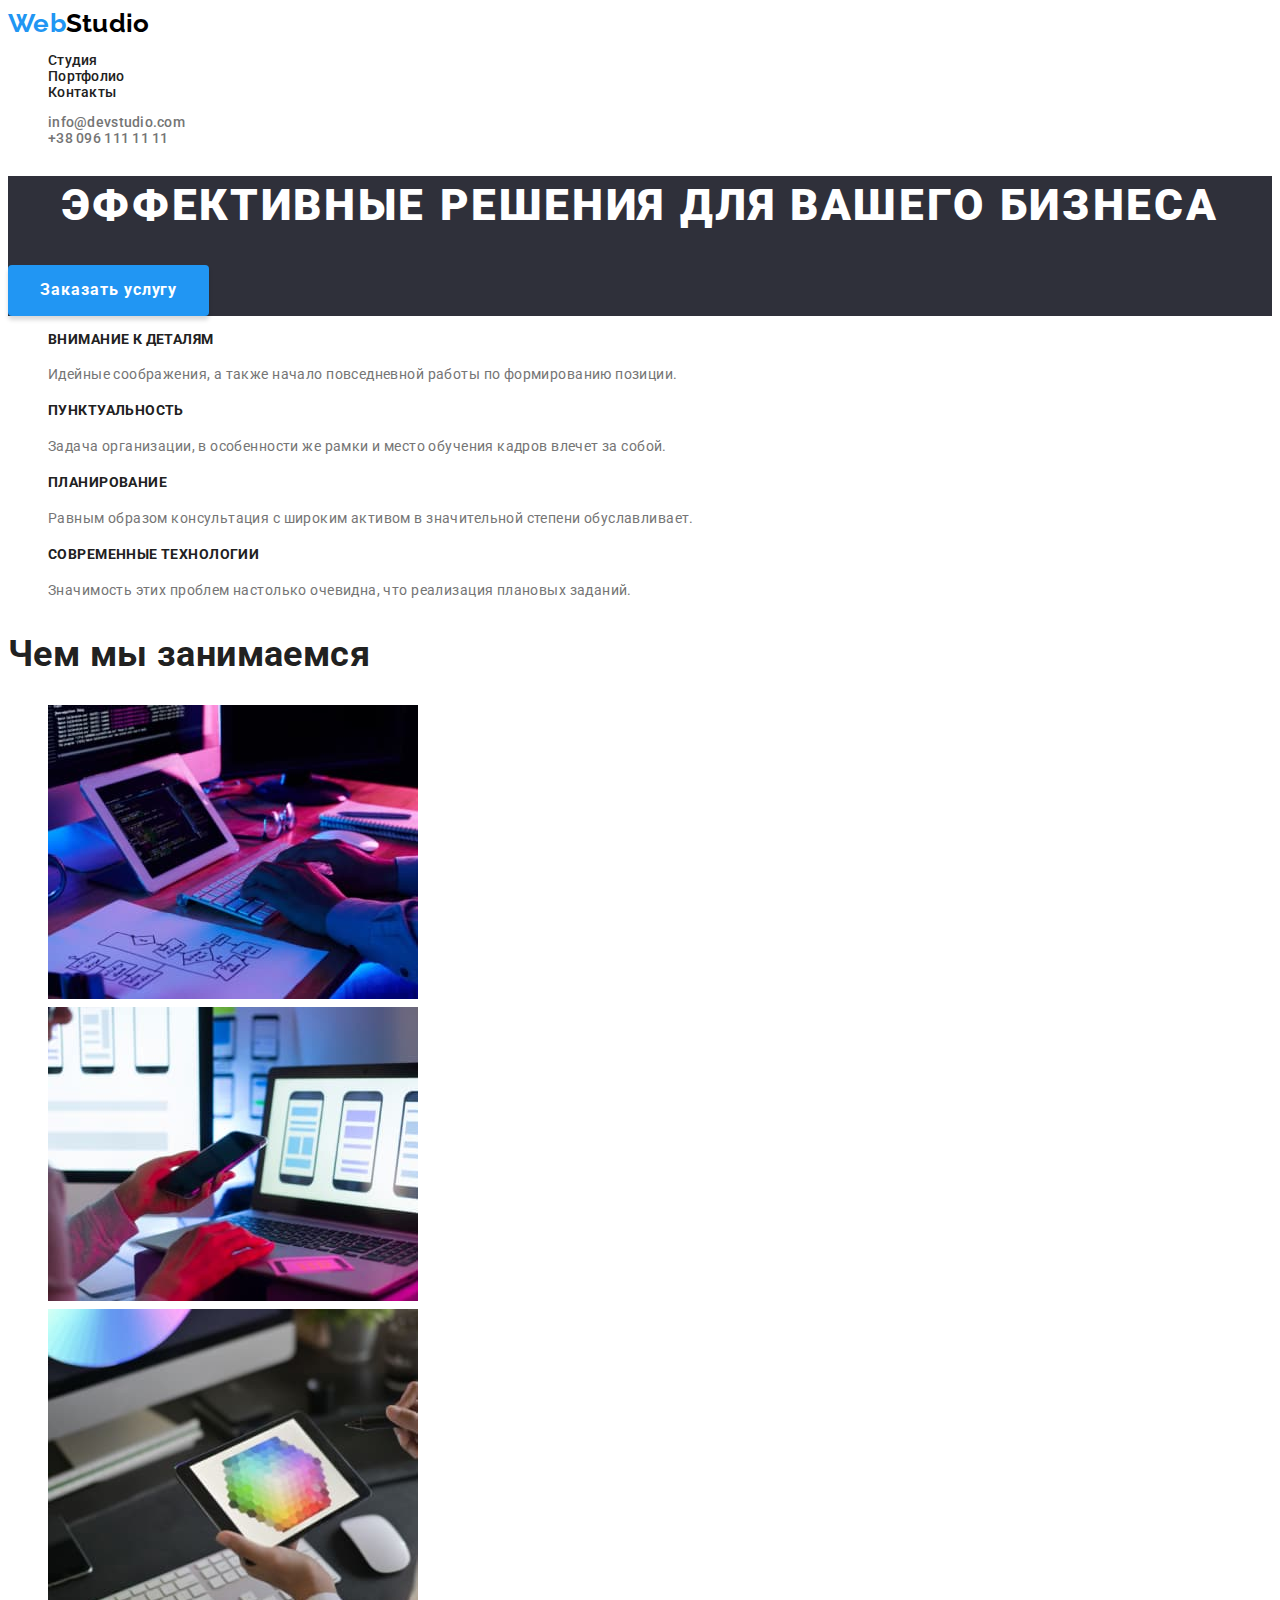
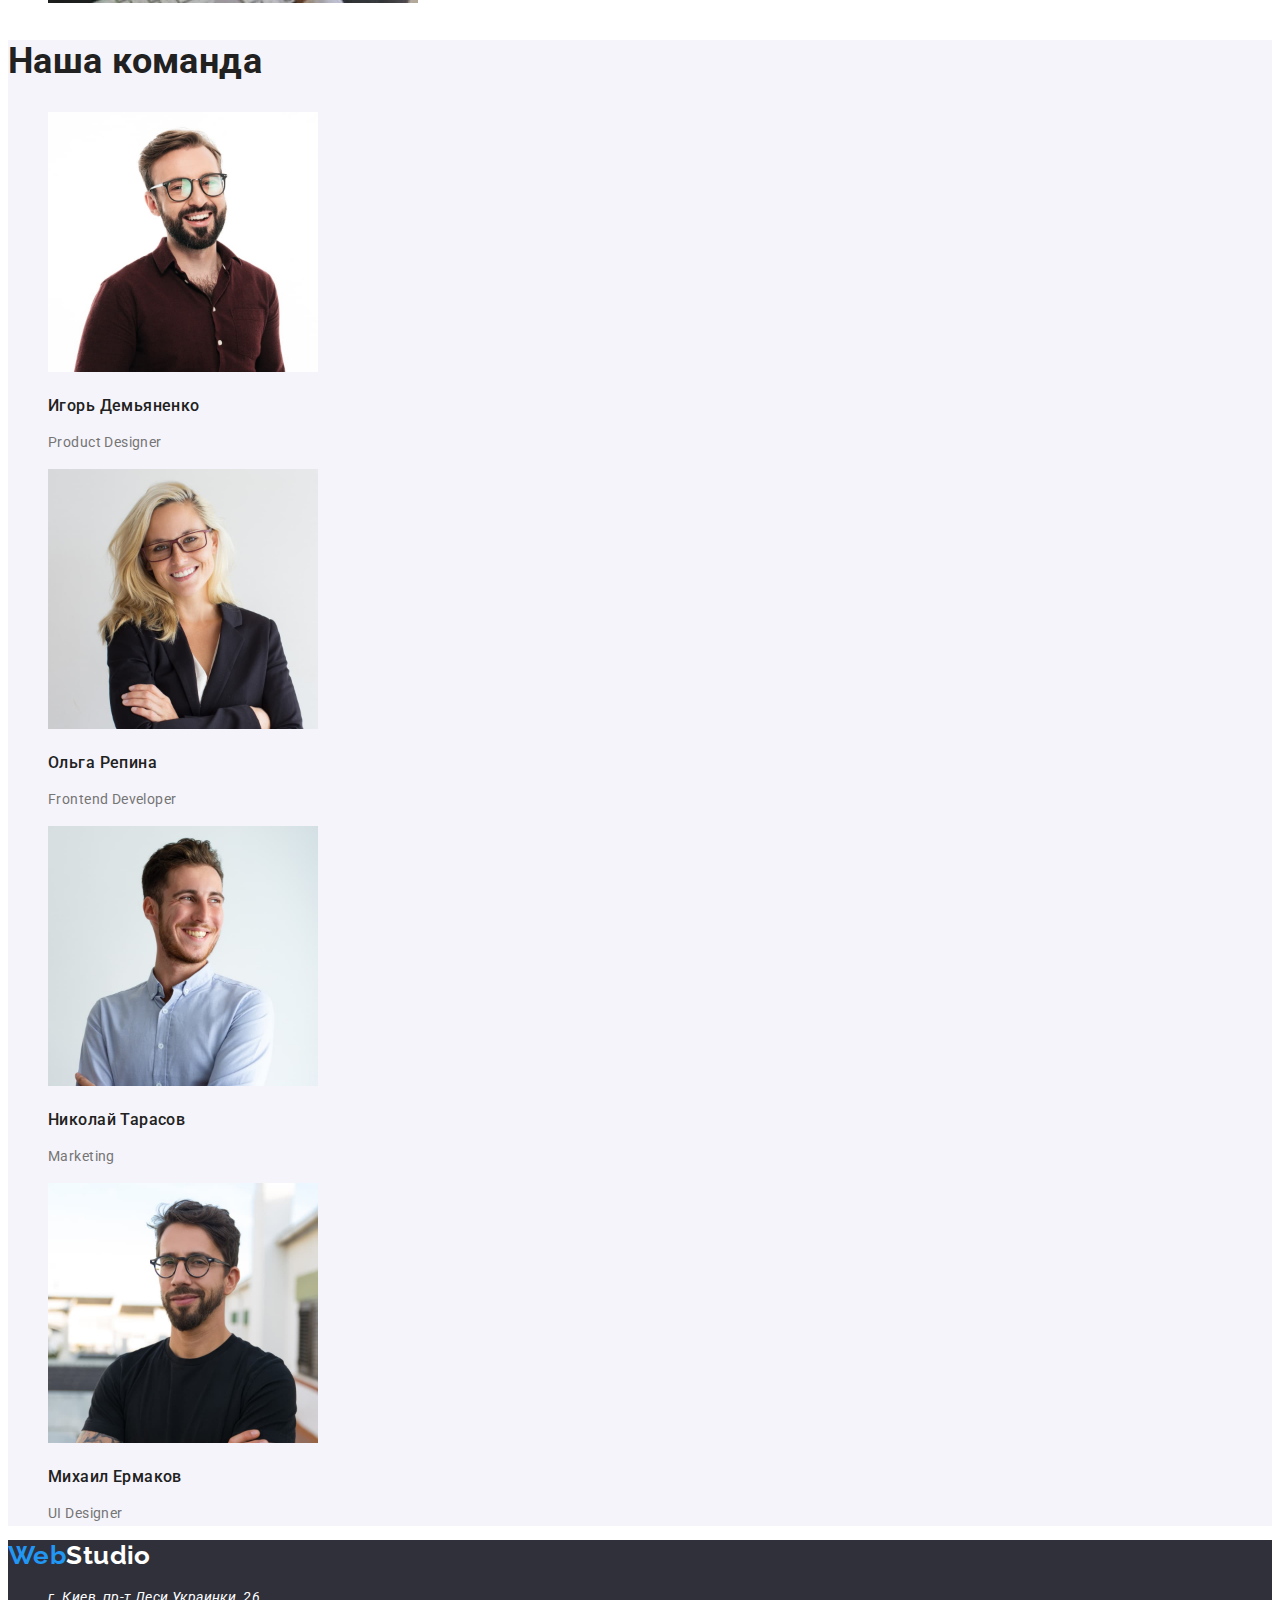
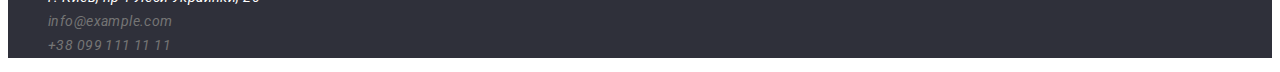
==== index.html @ fffd1936 "clone prewious hw(2)" ====
<!DOCTYPE html>
<html lang="ru">
    
<head>
    <meta charset="UTF-8">
    <meta http-equiv="X-UA-Compatible" content="IE=edge">
    <meta name="viewport" content="width=device-width, initial-scale=1.0">
    <title>Главная</title>
    <link href="https://fonts.googleapis.com/css2?family=Raleway:wght@700&family=Roboto:wght@400;500;700;900&display=swap"
        rel="stylesheet">

    <link rel="stylesheet" href="./css/styles.css">
</head>
<body>
    <header class="header">
        <nav class="nav-header">
            <a href="#" class="logo link">Web<span class="logo-black">Studio</span></a>
            <ul class="nav-list list">
                <li><a href="#" class="nav-link link active">Студия</a></li>
                <li><a href="./portfolio.html" class="nav-link link">Портфолио</a></li>
                <li><a href="#" class="nav-link link">Контакты</a></li>
            </ul>
        </nav>
        <ul class="contacts list">
            <li><a href="mailto:info@devstudio.com" class="contacts-link link">info@devstudio.com</a></li>
            <li><a href="tel:+380961111111" class="contacts-link link">+38 096 111 11 11</a></li>
        </ul>
    </header>

    <main>
        <section class="hero">
            <h1 class="hero-title">Эффективные решения для вашего бизнеса</h1>
            <button type="button" class="main-button">Заказать услугу</button>
        </section>

        <section class="feature">
            <!-- This h2 will be hidden-->
            <h2 class="hidden-title">Особенности</h2>
            <ul class="list feature-list">
                <li>
                    <h3  class="feature-title">Внимание к деталям</h3>
                    <p class="text">Идейные соображения, а также начало повседневной работы по формированию позиции.</p>
                </li>
                <li>
                    <h3  class="feature-title">Пунктуальность</h3>
                    <p class="text">Задача организации, в особенности же рамки и место обучения кадров влечет за собой.</p>
                </li>
                <li>
                    <h3  class="feature-title">Планирование</h3>
                    <p class="text">Равным образом консультация с широким активом в значительной степени обуславливает.</p>
                </li>
                <li>
                    <h3  class="feature-title">Современные технологии</h3>
                    <p class="text">Значимость этих проблем настолько очевидна, что реализация плановых заданий.</p>
                </li>
            </ul>
        </section>

        <section class="doing">
            <h2 class="section-title">Чем мы занимаемся</h2>
            <ul class="list">
                <li>
                    <img src="./images/box-1.jpg" alt="Разработка сайта" width="370">
                </li>
                <li>
                   <img src="./images/box-2.jpg" alt="Тестирование сайта" width="370">
                </li>
                <li>
                     <img src="./images/box-3.jpg" alt="Разработка дизайна" width="370">

                </li>
            </ul>
        </section>

        <section class="team">
            <h2 class="section-title">Наша команда</h2>
            <ul class="team-list list">
                <li class="team-item">
                    <img src="./images/img-igor.jpg" alt="фото Игорь Демьяненко" class="team-img" width="270">
                    <h3  class="team-name">Игорь Демьяненко</h3>
                    <p class="text">Product Designer</p>
                </li>
                <li class="team-item">
                    <img src="./images/img-olga.jpg" alt="фото Ольга Репина" class="team-img" width="270">
                    <h3 class="team-name">Ольга Репина</h3>
                    <p class="text">Frontend Developer</p>
                </li>
                <li class="team-item">
                    <img src="./images/img-nikola.jpg" alt="фото Николай Тарасов" class="team-img" width="270">
                    <h3 class="team-name">Николай Тарасов</h3>
                    <p class="text">Marketing</p>
                </li>
                <li class="team-item">
                    <img src="./images/img-michail.jpg" alt="фото Михаил Ермаков" class="team-img" width="270">
                    <h3 class="team-name">Михаил Ермаков</h3>
                    <p class="text">UI Designer</p>
                </li>
            </ul>
        </section>
    </main>

    <footer class="footer">
            <a href="#" class="logo footer link">Web<span class="logo-white">Studio</span></a>
        <address>
            <ul class="list">
                <li>
                    <a href="https://goo.gl/maps/cmPsCxapfPT3pbkK8" target="_blank" rel="noreferrer noopener"  class="address-link link">г. Киев, пр-т Леси Украинки, 26</a>
                </li>
                <li>
                    <a href="mailto:info@example.com" target="_blank" rel="noreferrer noopener" class="contacts-link link">info@example.com</a>
                </li>
                <li>
                    <a href="tel:+380991111111" target="_blank" rel="noreferrer noopener" class="contacts-link link">+38 099 111 11 11</a>
                </li>
            </ul>
        </address>
    </footer>
</body>
</html>
---- css/styles.css ----
:root {
  --secod-bgcr: #f5f4fa;
  --footer-bgc: #2f303a;
  --main-text: #212121;
  --second-text: #757575;
  --hover-text: #2196f3;
  --white-text: #ffffff;
  --black-text: #000000;
  --black-transparency: rgba (255, 255, 255, 0,6)
}

body {
  font-family: "Roboto", sans-serif;
  color: var(--second-text);
  letter-spacing: 0.03em;
  font-size: 14px;
  line-height: 1.71;
}

.header {
  font-weight: 500;
  line-height: 1.14;
  letter-spacing: 0.02em;
}

.link {
  text-decoration: none;
  color: currentColor;
}

.footer {
  background-color: var(--footer-bgc);
}

.team {
  background: var(--secod-bgcr);
}

.list {
  list-style: none;
}

.logo {
  font-family: 'Raleway', sans-serif;
  font-weight: 700;
  font-size: 26px;
  line-height: 1.19;
  color: var(--hover-text);
}

.logo-white {
  color: var(--white-text);
}

.logo-black {
  color: var(--black-text);
}

.logo-part {
  color: var(--hover-text);
}

.nav-link:focus,
.nav-link:hover {
  color: var(--hover-text);
}

.nav-list {
  color: var(--main-text);
}

.contacts-link:focus,
.contacts-link:hover {
  color: var(--hover-text);
}

.hero {
  background-color: var(--footer-bgc);
}

.hero-title {
  font-weight: 900;
  font-size: 44px;
  line-height: 1.36;
  text-align: center;
  letter-spacing: 0.06em;
  text-transform: uppercase;
  color: var(--white-text);
}

.main-button {
  border: none;
  background-color: var(--hover-text);
  box-shadow: 0px 4px 4px rgba(0, 0, 0, 0.15);
  border-radius: 4px;
  min-width: 200px;
  padding: 10px 32px;

  cursor: pointer;

  font-weight: 700;
  font-size: 16px;
  line-height: 1.88;
  letter-spacing: 0.06em;
  color: var(--white-text);
  font-family: inherit;
}

.main-button:focus,
.main-button:hover {
  background-color: #188ce8;
}



.feature-title {
  font-weight: 700;
  line-height: 1.42;
  text-transform: uppercase;
  color: var(--main-text);
  font-size: 14px;
}

.section-title {
  font-weight: 700;
  font-size: 36px;
  line-height: 1.17;
  color: var(--main-text);
}

.hidden-title {
  display: none;
}

.team-name {
  font-weight: 500;
  color: var(--main-text);
}

.team-text,
.team-name {
  font-size: 16px;
  line-height: 1.19;
}

.address {
  color: rgba(255, 255, 255, 0.6);
  font-size: inherit;
}

.address-link[target="_blank"] {
  color: var(--white-text);
}


.address-link:focus,
.address-link:hover {
  color: var(--hover-text);
}

.filter-button {
  font-weight: 500;
  font-size: 16px;
  line-height: 1.63;
  color: var(--main-text);
  font-family: inherit;

  border: none;
  padding: 6px 22px;
  background-color: var(--secod-bgcr);
  border-radius: 4px;
  cursor: pointer;
}

.filter-button:focus,
.filter-button:hover {
  background-color: var(--hover-text);
  color: var(--white-text);
}

.title-job {
  font-weight: 700;
  font-size: 18px;
  line-height: 2;
  letter-spacing: 0.06em;
  color: var(--main-text);
}

.text-job {
  font-size: 16px;
  line-height: 1.88;
}
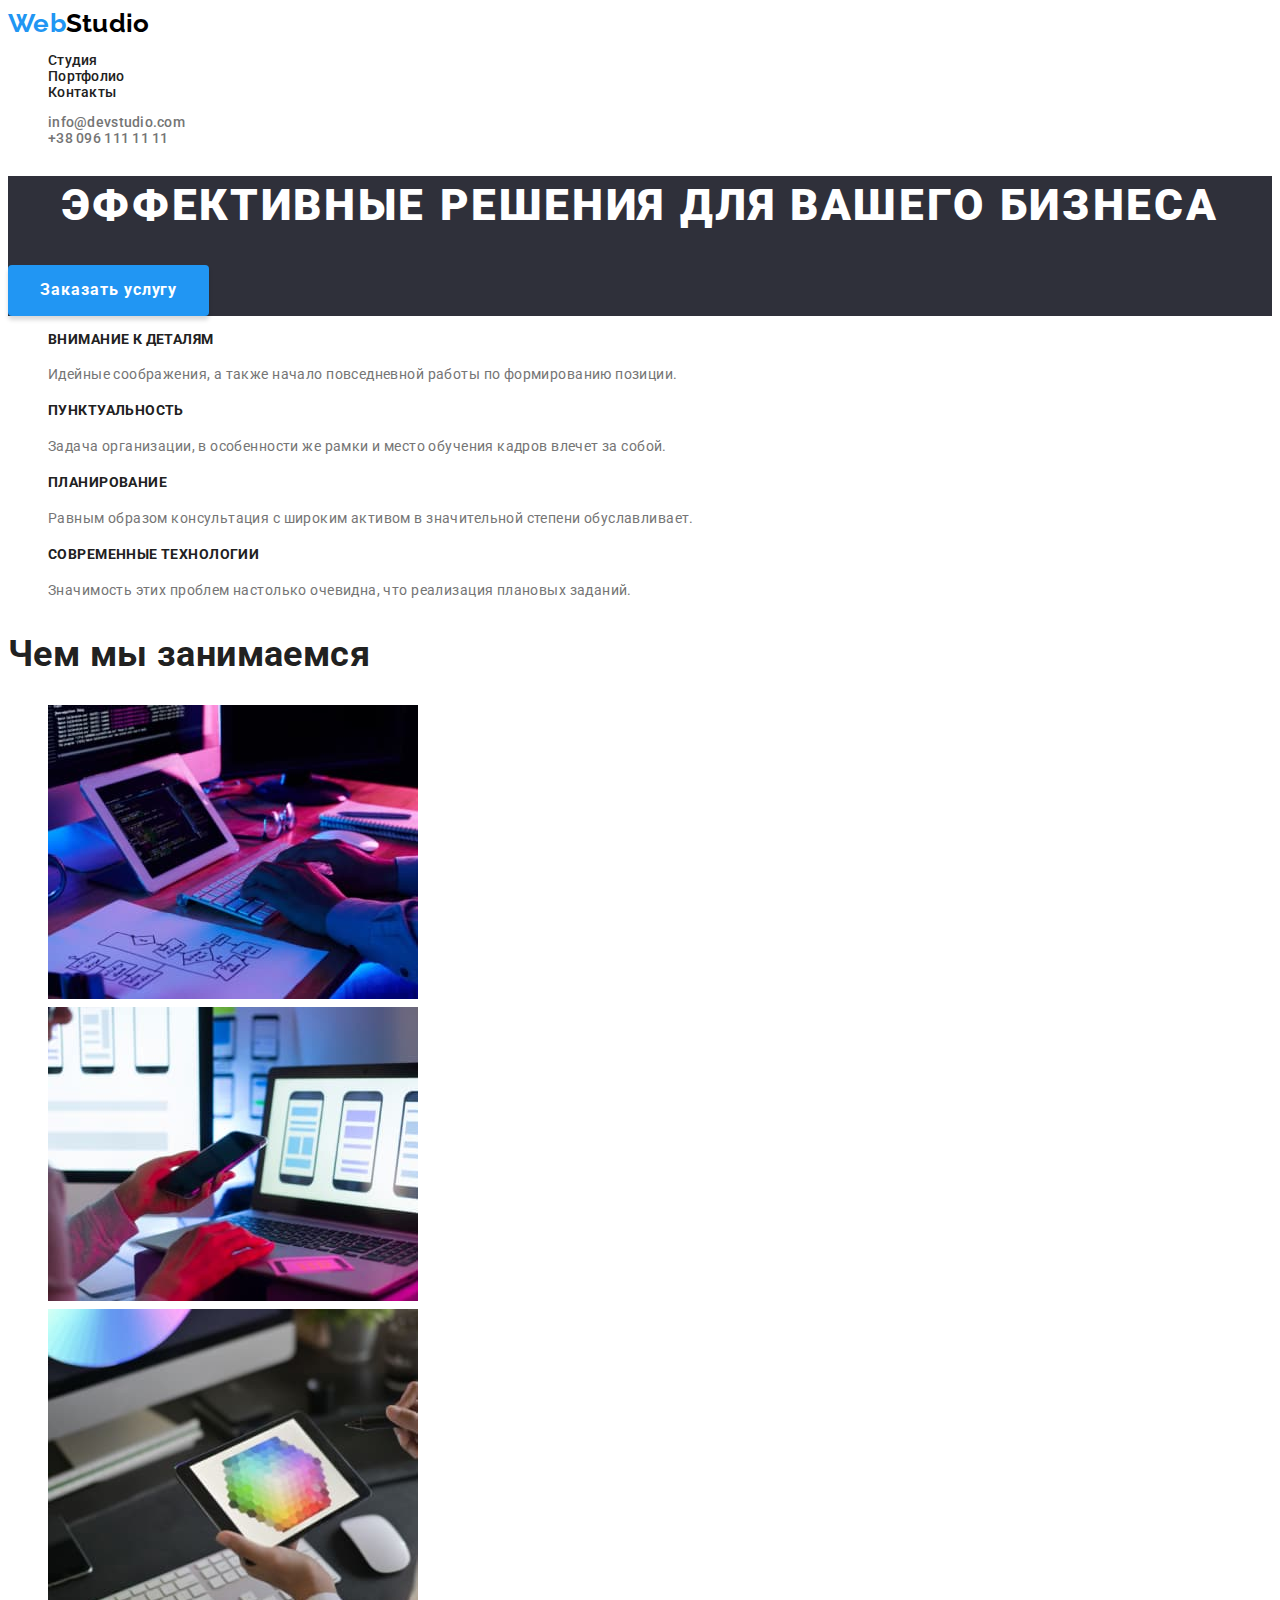
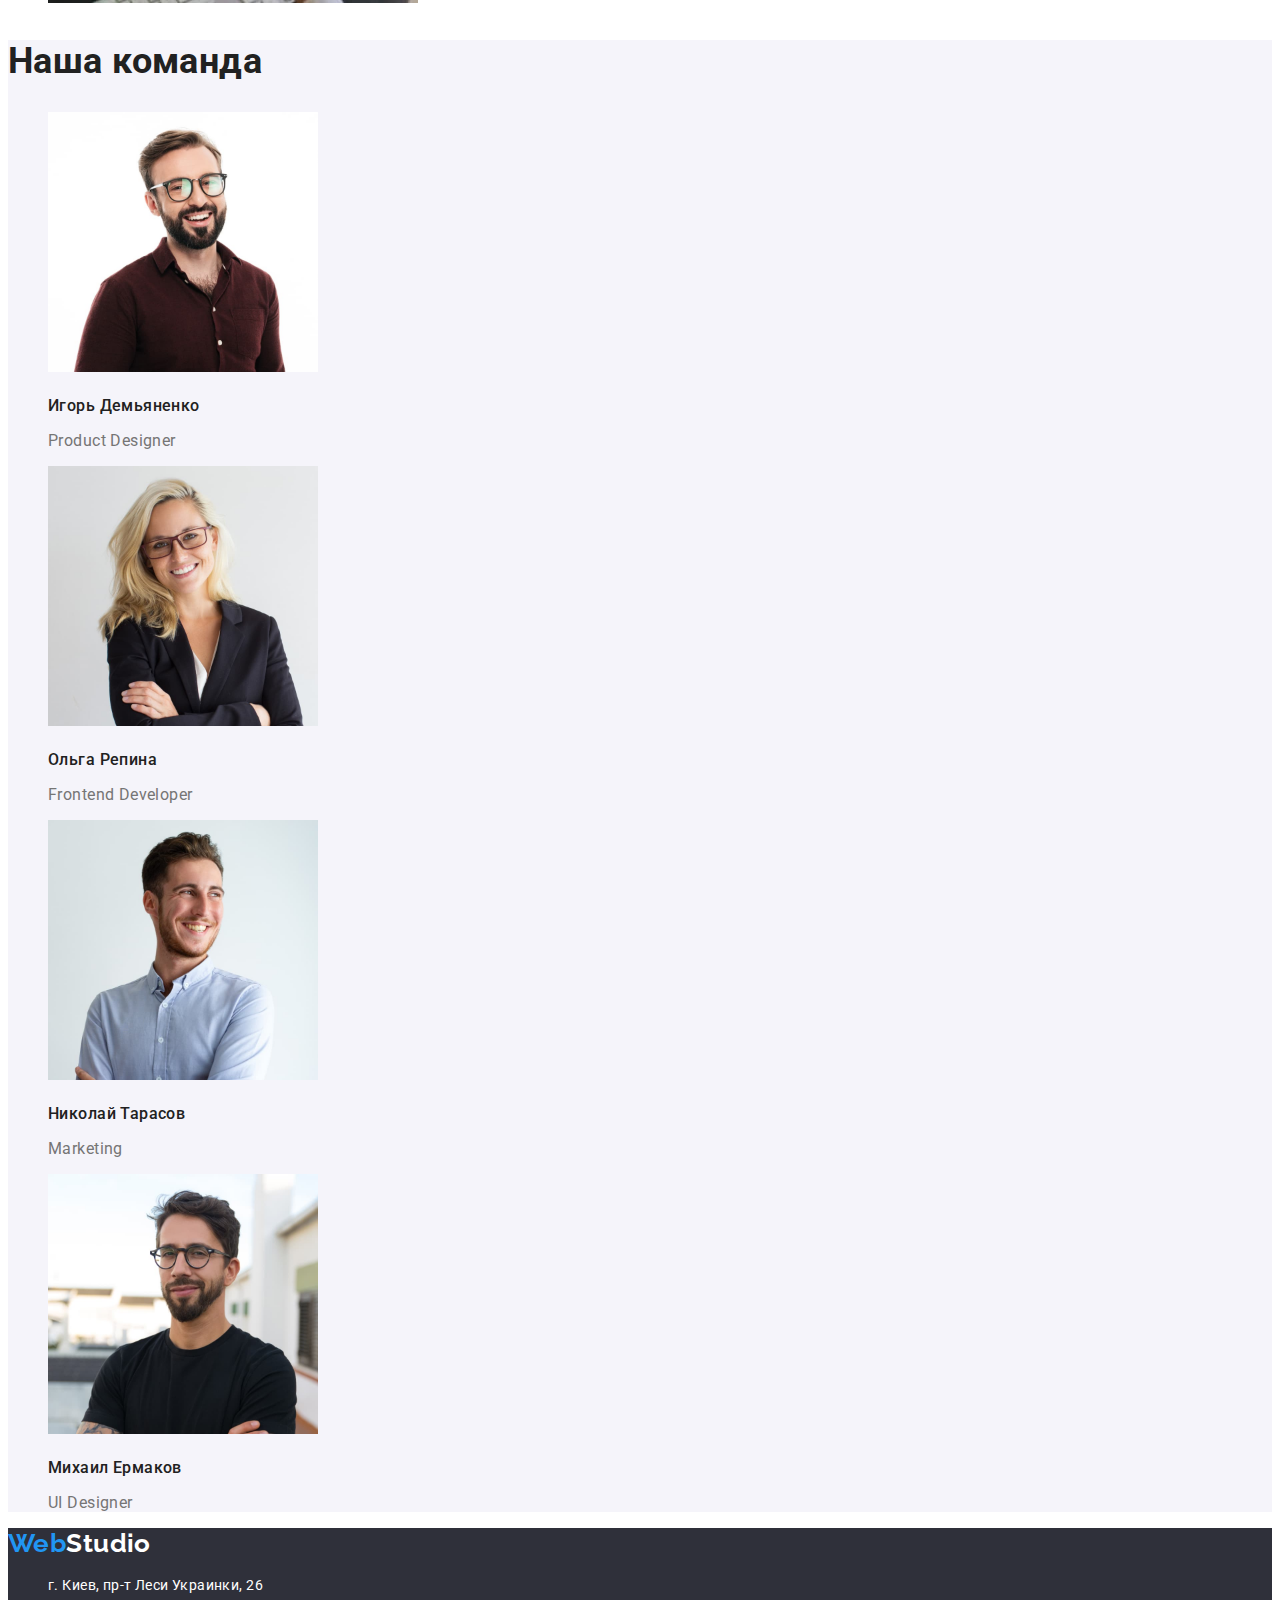
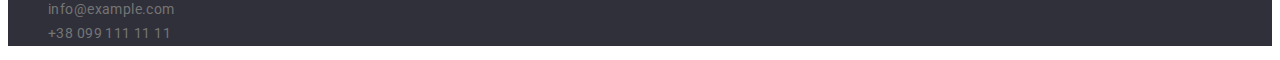
==== commit d2950921: "обновляє дз 2" ====
--- a/index.html
+++ b/index.html
@@ -78,22 +78,22 @@
                 <li class="team-item">
                     <img src="./images/img-igor.jpg" alt="фото Игорь Демьяненко" class="team-img" width="270">
                     <h3  class="team-name">Игорь Демьяненко</h3>
-                    <p class="text">Product Designer</p>
+                    <p class="team-text">Product Designer</p>
                 </li>
                 <li class="team-item">
                     <img src="./images/img-olga.jpg" alt="фото Ольга Репина" class="team-img" width="270">
                     <h3 class="team-name">Ольга Репина</h3>
-                    <p class="text">Frontend Developer</p>
+                    <p class="team-text">Frontend Developer</p>
                 </li>
                 <li class="team-item">
                     <img src="./images/img-nikola.jpg" alt="фото Николай Тарасов" class="team-img" width="270">
                     <h3 class="team-name">Николай Тарасов</h3>
-                    <p class="text">Marketing</p>
+                    <p class="team-text">Marketing</p>
                 </li>
                 <li class="team-item">
                     <img src="./images/img-michail.jpg" alt="фото Михаил Ермаков" class="team-img" width="270">
                     <h3 class="team-name">Михаил Ермаков</h3>
-                    <p class="text">UI Designer</p>
+                    <p class="team-text">UI Designer</p>
                 </li>
             </ul>
         </section>
@@ -101,7 +101,7 @@
 
     <footer class="footer">
             <a href="#" class="logo footer link">Web<span class="logo-white">Studio</span></a>
-        <address>
+        <address class="address">
             <ul class="list">
                 <li>
                     <a href="https://goo.gl/maps/cmPsCxapfPT3pbkK8" target="_blank" rel="noreferrer noopener"  class="address-link link">г. Киев, пр-т Леси Украинки, 26</a>
--- a/css/styles.css
+++ b/css/styles.css
@@ -144,8 +144,8 @@
 }
 
 .address {
-  color: rgba(255, 255, 255, 0.6);
   font-size: inherit;
+  font-style: inherit;
 }
 
 .address-link[target="_blank"] {
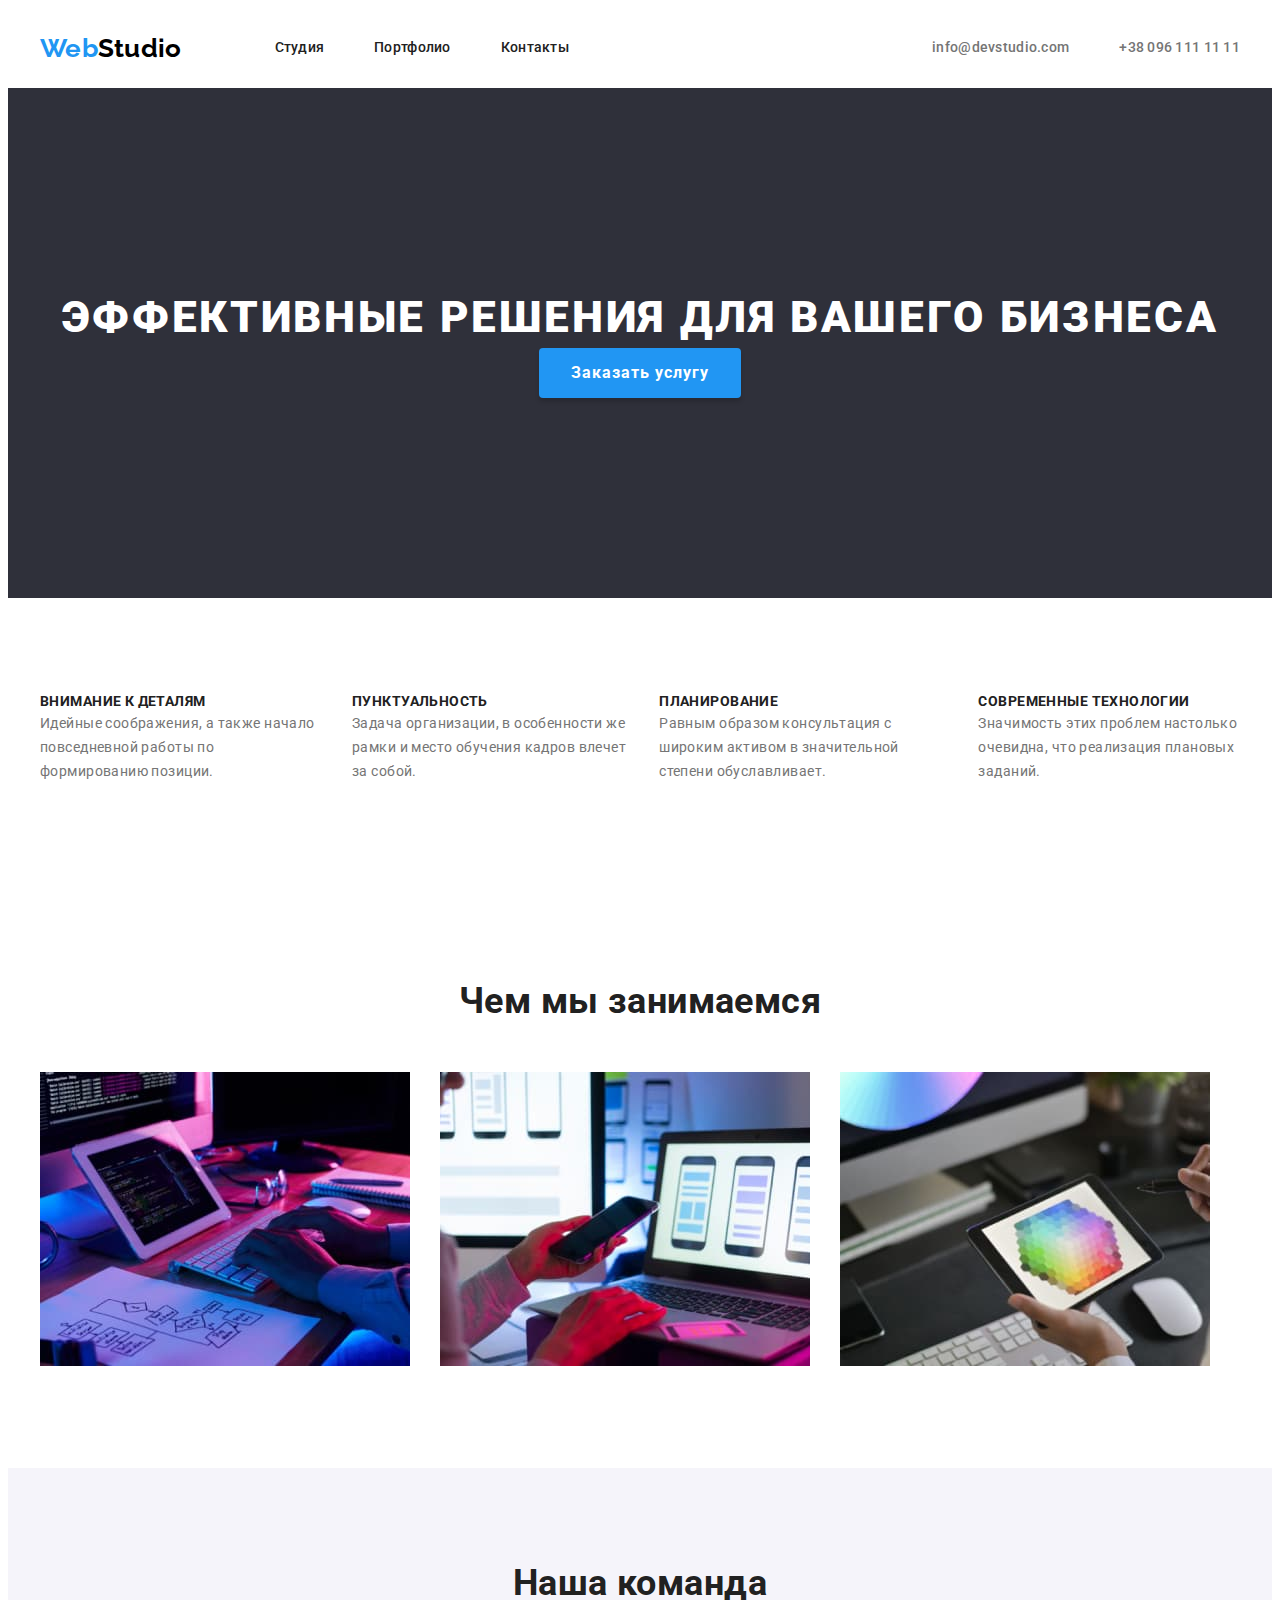
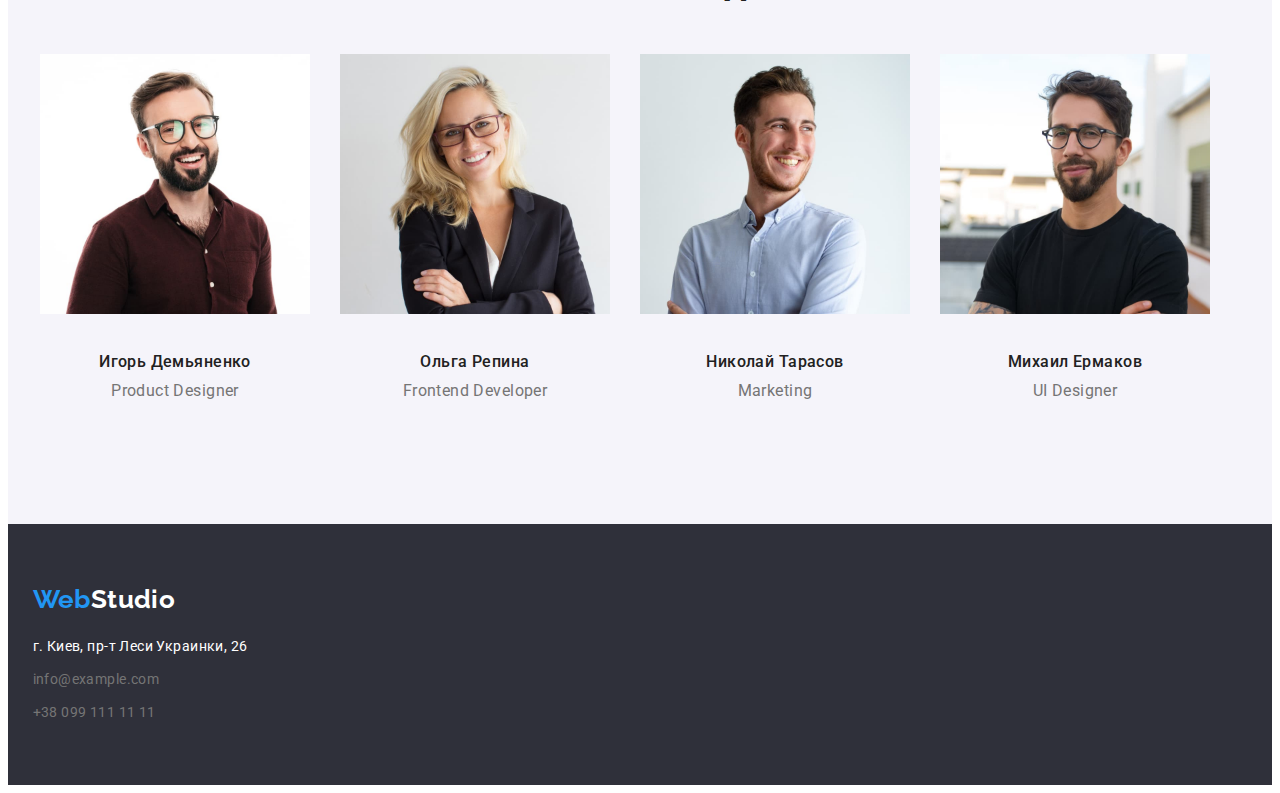
==== commit fcdd0b58: "Додає центрування елементів" ====
--- a/index.html
+++ b/index.html
@@ -12,18 +12,18 @@
     <link rel="stylesheet" href="./css/styles.css">
 </head>
 <body>
-    <header class="header">
+    <header class="header container">
         <nav class="nav-header">
             <a href="#" class="logo link">Web<span class="logo-black">Studio</span></a>
             <ul class="nav-list list">
-                <li><a href="#" class="nav-link link active">Студия</a></li>
-                <li><a href="./portfolio.html" class="nav-link link">Портфолио</a></li>
-                <li><a href="#" class="nav-link link">Контакты</a></li>
+                <li class="nav-item"><a href="#" class="nav-link link active">Студия</a></li>
+                <li class="nav-item"><a href="./portfolio.html" class="nav-link link">Портфолио</a></li>
+                <li class="nav-item"><a href="#" class="nav-link link">Контакты</a></li>
             </ul>
         </nav>
-        <ul class="contacts list">
-            <li><a href="mailto:info@devstudio.com" class="contacts-link link">info@devstudio.com</a></li>
-            <li><a href="tel:+380961111111" class="contacts-link link">+38 096 111 11 11</a></li>
+        <ul class="contacts-list list">
+            <li class="contacts-item"><a href="mailto:info@devstudio.com" class="contacts-link link">info@devstudio.com</a></li>
+            <li class="contacts-item"><a href="tel:+380961111111" class="contacts-link link">+38 096 111 11 11</a></li>
         </ul>
     </header>
 
@@ -34,86 +34,94 @@
         </section>
 
         <section class="feature">
-            <!-- This h2 will be hidden-->
-            <h2 class="hidden-title">Особенности</h2>
+            <div class="container content">
+                  <!-- This h2 will be hidden-->
+            <h2 class="hidden-section-title">Особенности</h2>
             <ul class="list feature-list">
-                <li>
+                <li class="feature-item">
                     <h3  class="feature-title">Внимание к деталям</h3>
                     <p class="text">Идейные соображения, а также начало повседневной работы по формированию позиции.</p>
                 </li>
-                <li>
+                <li class="feature-item">
                     <h3  class="feature-title">Пунктуальность</h3>
                     <p class="text">Задача организации, в особенности же рамки и место обучения кадров влечет за собой.</p>
                 </li>
-                <li>
+                <li class="feature-item">
                     <h3  class="feature-title">Планирование</h3>
                     <p class="text">Равным образом консультация с широким активом в значительной степени обуславливает.</p>
                 </li>
-                <li>
+                <li class="feature-item">
                     <h3  class="feature-title">Современные технологии</h3>
                     <p class="text">Значимость этих проблем настолько очевидна, что реализация плановых заданий.</p>
                 </li>
             </ul>
+            </div>
         </section>
 
-        <section class="doing">
+        <section class="doing content">
+           <div class="container">
             <h2 class="section-title">Чем мы занимаемся</h2>
-            <ul class="list">
-                <li>
+            <ul class="list doing-list">
+                <li class="doing-item">
                     <img src="./images/box-1.jpg" alt="Разработка сайта" width="370">
                 </li>
-                <li>
+                <li class="doing-item">
                    <img src="./images/box-2.jpg" alt="Тестирование сайта" width="370">
                 </li>
-                <li>
+                <li class="doing-item">
                      <img src="./images/box-3.jpg" alt="Разработка дизайна" width="370">
 
                 </li>
             </ul>
-        </section>
+           </div>
+            </section>
 
-        <section class="team">
-            <h2 class="section-title">Наша команда</h2>
-            <ul class="team-list list">
-                <li class="team-item">
-                    <img src="./images/img-igor.jpg" alt="фото Игорь Демьяненко" class="team-img" width="270">
-                    <h3  class="team-name">Игорь Демьяненко</h3>
-                    <p class="team-text">Product Designer</p>
-                </li>
-                <li class="team-item">
-                    <img src="./images/img-olga.jpg" alt="фото Ольга Репина" class="team-img" width="270">
-                    <h3 class="team-name">Ольга Репина</h3>
-                    <p class="team-text">Frontend Developer</p>
-                </li>
-                <li class="team-item">
-                    <img src="./images/img-nikola.jpg" alt="фото Николай Тарасов" class="team-img" width="270">
-                    <h3 class="team-name">Николай Тарасов</h3>
-                    <p class="team-text">Marketing</p>
-                </li>
-                <li class="team-item">
-                    <img src="./images/img-michail.jpg" alt="фото Михаил Ермаков" class="team-img" width="270">
-                    <h3 class="team-name">Михаил Ермаков</h3>
-                    <p class="team-text">UI Designer</p>
-                </li>
-            </ul>
+        <section class="team content">
+            <div class="container">
+                <h2 class="section-title">Наша команда</h2>
+                <ul class="team-list list">
+                    <li class="team-item">
+                        <img src="./images/img-igor.jpg" alt="фото Игорь Демьяненко" class="team-img" width="270">
+                        <h3  class="team-name">Игорь Демьяненко</h3>
+                        <p class="team-text">Product Designer</p>
+                    </li>
+                    <li class="team-item">
+                        <img src="./images/img-olga.jpg" alt="фото Ольга Репина" class="team-img" width="270">
+                        <h3 class="team-name">Ольга Репина</h3>
+                        <p class="team-text">Frontend Developer</p>
+                    </li>
+                    <li class="team-item">
+                        <img src="./images/img-nikola.jpg" alt="фото Николай Тарасов" class="team-img" width="270">
+                        <h3 class="team-name">Николай Тарасов</h3>
+                        <p class="team-text">Marketing</p>
+                    </li>
+                    <li class="team-item">
+                        <img src="./images/img-michail.jpg" alt="фото Михаил Ермаков" class="team-img" width="270">
+                        <h3 class="team-name">Михаил Ермаков</h3>
+                        <p class="team-text">UI Designer</p>
+                    </li>
+                </ul>
+            </div>
         </section>
     </main>
 
     <footer class="footer">
+        <div class="container footer-container">
             <a href="#" class="logo footer link">Web<span class="logo-white">Studio</span></a>
-        <address class="address">
-            <ul class="list">
-                <li>
-                    <a href="https://goo.gl/maps/cmPsCxapfPT3pbkK8" target="_blank" rel="noreferrer noopener"  class="address-link link">г. Киев, пр-т Леси Украинки, 26</a>
-                </li>
-                <li>
-                    <a href="mailto:info@example.com" target="_blank" rel="noreferrer noopener" class="contacts-link link">info@example.com</a>
-                </li>
-                <li>
-                    <a href="tel:+380991111111" target="_blank" rel="noreferrer noopener" class="contacts-link link">+38 099 111 11 11</a>
-                </li>
-            </ul>
-        </address>
+            <address class="address">
+                <ul class="list address-list">
+                    <li class="address-item">
+                        <a href="https://goo.gl/maps/cmPsCxapfPT3pbkK8" target="_blank" rel="noreferrer noopener"  class="address-link link">г. Киев, пр-т Леси Украинки, 26</a>
+                    </li>
+                    <li class="address-item">
+                        <a href="mailto:info@example.com" target="_blank" rel="noreferrer noopener" class="contacts-link link">info@example.com</a>
+                    </li>
+                    <li class="address-item">
+                        <a href="tel:+380991111111" target="_blank" rel="noreferrer noopener" class="contacts-link link">+38 099 111 11 11</a>
+                    </li>
+                </ul>
+            </address>
+        </div>
     </footer>
 </body>
 </html>--- a/css/styles.css
+++ b/css/styles.css
@@ -17,10 +17,32 @@
   line-height: 1.71;
 }
 
+h1,h2,h3,ul,p {
+  margin: 0;
+  padding: 0;
+}
+
+.container {
+  width: 1200px;
+  padding-left: 15px;
+  padding-right: 15px;
+  margin-left: auto;
+  margin-right: auto;
+}
+
+.content {
+  padding-top: 94px;
+  padding-bottom: 94px;
+}
+
 .header {
   font-weight: 500;
   line-height: 1.14;
   letter-spacing: 0.02em;
+
+  display: flex;
+  justify-content: space-between;
+  align-items: center;
 }
 
 .link {
@@ -46,6 +68,8 @@
   font-size: 26px;
   line-height: 1.19;
   color: var(--hover-text);
+
+  margin-right: 93px;
 }
 
 .logo-white {
@@ -60,13 +84,43 @@
   color: var(--hover-text);
 }
 
+.logo.footer {
+  margin-bottom: 20px;
+}
+
+.contacts-item:not(:last-child) {
+  margin-right: 50px;
+}
+
+.nav-item:not(:last-child) {
+  margin-right: 50px;
+}
+
 .nav-link:focus,
 .nav-link:hover {
   color: var(--hover-text);
 }
 
+.nav-header {
+  display: flex;
+  align-items: center;
+}
+
 .nav-list {
   color: var(--main-text);
+
+  display: flex;
+;
+}
+
+.contacts-list {
+  display: flex;
+}
+
+.nav-link {
+  padding-top: 32px;
+  padding-bottom: 32px;
+  display: block;
 }
 
 .contacts-link:focus,
@@ -76,6 +130,9 @@
 
 .hero {
   background-color: var(--footer-bgc);
+  text-align: center;
+  padding-top: 200px;
+  padding-bottom: 200px;
 }
 
 .hero-title {
@@ -111,7 +168,27 @@
   background-color: #188ce8;
 }
 
-
+.feature-list {
+  display: flex;
+  justify-content: space-between;
+}
+
+.feature-item + .feature-item {
+  margin-left: 30px;
+}
+
+.feature-item {
+  height: 100px;
+}
+
+.section-title {
+  font-weight: 700;
+  font-size: 36px;
+  line-height: 1.17;
+  color: var(--main-text);
+  text-align: center;
+  margin-bottom: 50px;
+}
 
 .feature-title {
   font-weight: 700;
@@ -121,26 +198,45 @@
   font-size: 14px;
 }
 
-.section-title {
-  font-weight: 700;
-  font-size: 36px;
-  line-height: 1.17;
-  color: var(--main-text);
-}
-
-.hidden-title {
+.doing-list {
+  display: flex;
+}
+
+.doing-item + .doing-item {
+  margin-left: 30px;
+}
+
+.hidden-section-title {
   display: none;
+}
+
+.team-list {
+  display: flex;
+}
+
+.team-item + .team-item {
+  margin-left: 30px;
+}
+
+.team-item {
+  padding-bottom: 30px;
+}
+
+.team-img {
+  margin-bottom: 30px;
 }
 
 .team-name {
   font-weight: 500;
   color: var(--main-text);
+  margin-bottom: 10px;
 }
 
 .team-text,
 .team-name {
   font-size: 16px;
   line-height: 1.19;
+  text-align: center;
 }
 
 .address {
@@ -152,10 +248,31 @@
   color: var(--white-text);
 }
 
-
 .address-link:focus,
 .address-link:hover {
   color: var(--hover-text);
+}
+
+.footer-container {
+  padding-top: 60px;
+  padding-bottom: 60px;
+  padding-left: 0px;
+  display: flex;
+  flex-direction: column;
+}
+
+.address-item + .address-item {
+  margin-top: 9px;
+}
+
+.button-list {
+  display: flex;
+  padding-bottom: 50px;
+  justify-content: center;
+}
+
+.button-item + .button-item {
+  margin-left: 8px;
 }
 
 .filter-button {
@@ -178,7 +295,7 @@
   color: var(--white-text);
 }
 
-.title-job {
+.job-title {
   font-weight: 700;
   font-size: 18px;
   line-height: 2;
@@ -186,7 +303,20 @@
   color: var(--main-text);
 }
 
-.text-job {
+.job-text {
   font-size: 16px;
   line-height: 1.88;
 }
+
+.job-list {
+  display: flex;
+  flex-wrap: wrap;
+  gap: 30px;
+}
+
+.job-container {
+  padding-top: 20px;
+  padding-bottom: 20px;
+  padding-left: 24px;
+  padding-right: 24px;
+}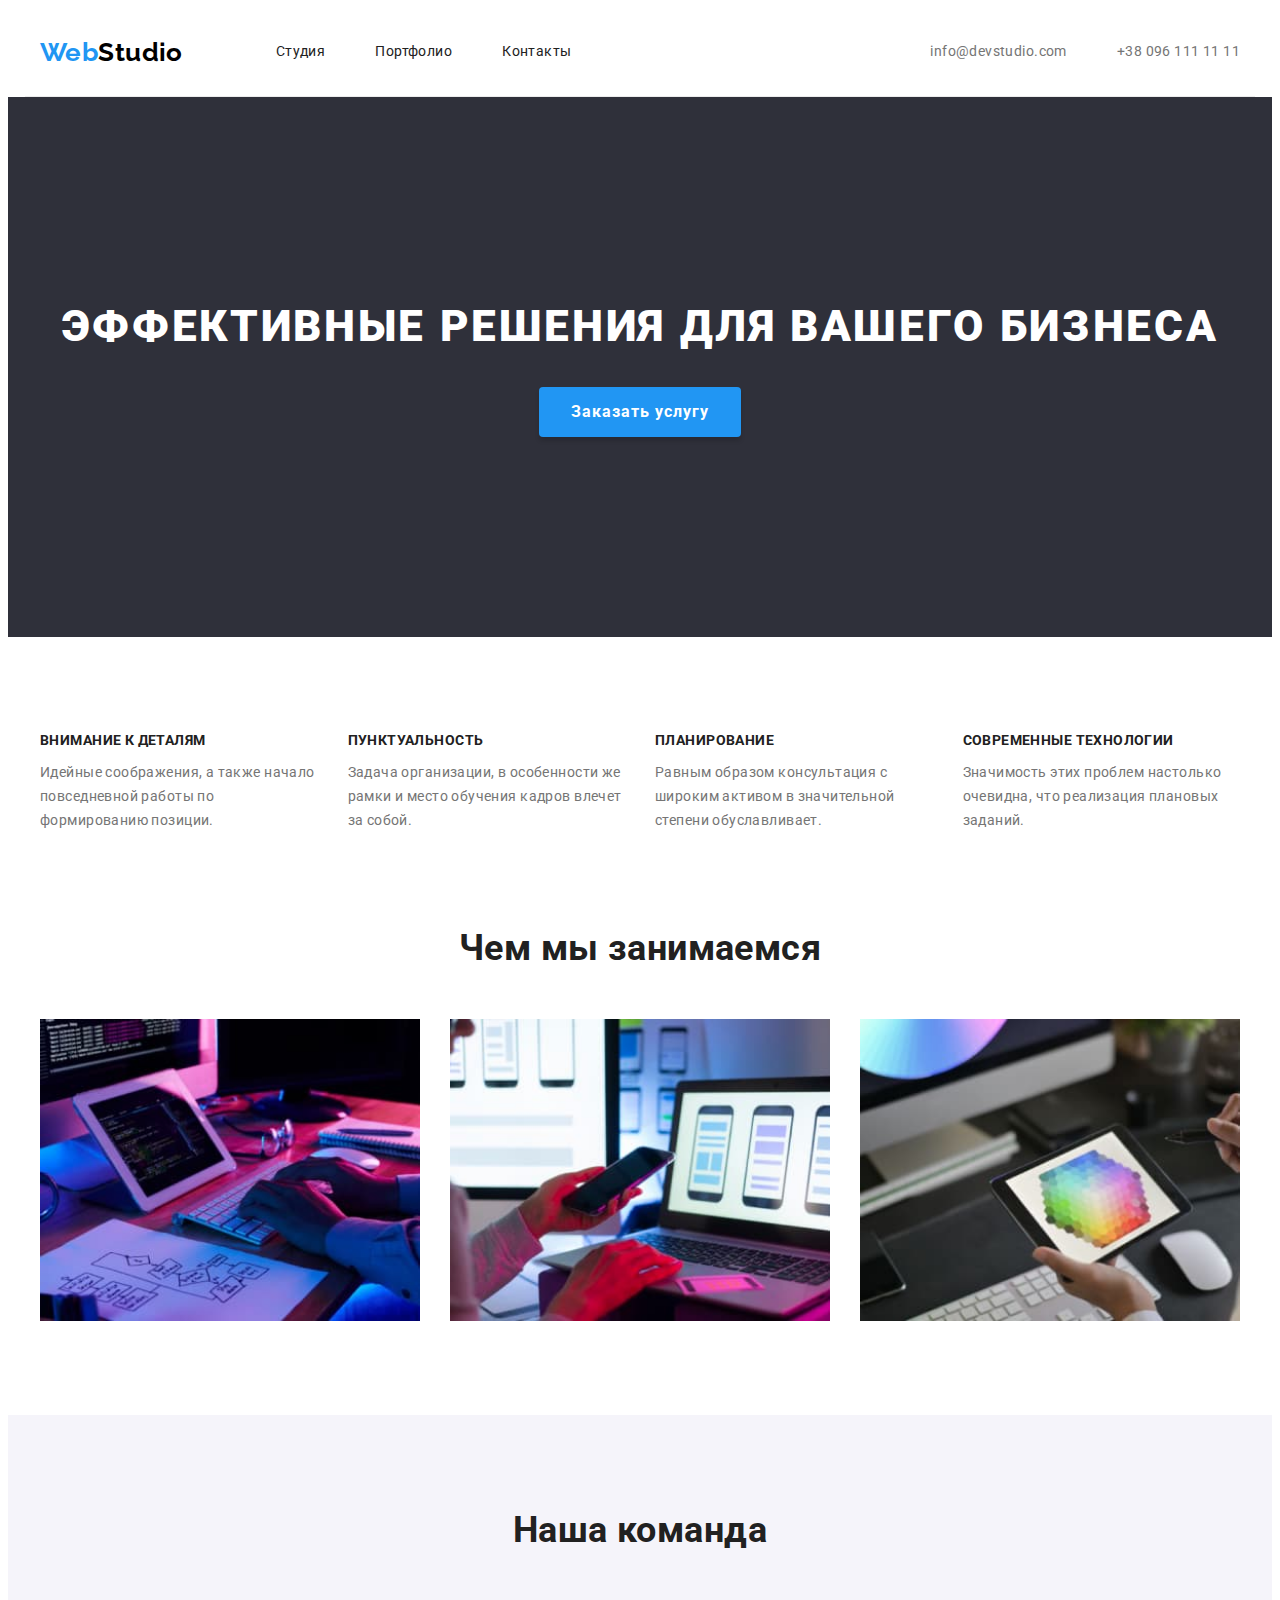
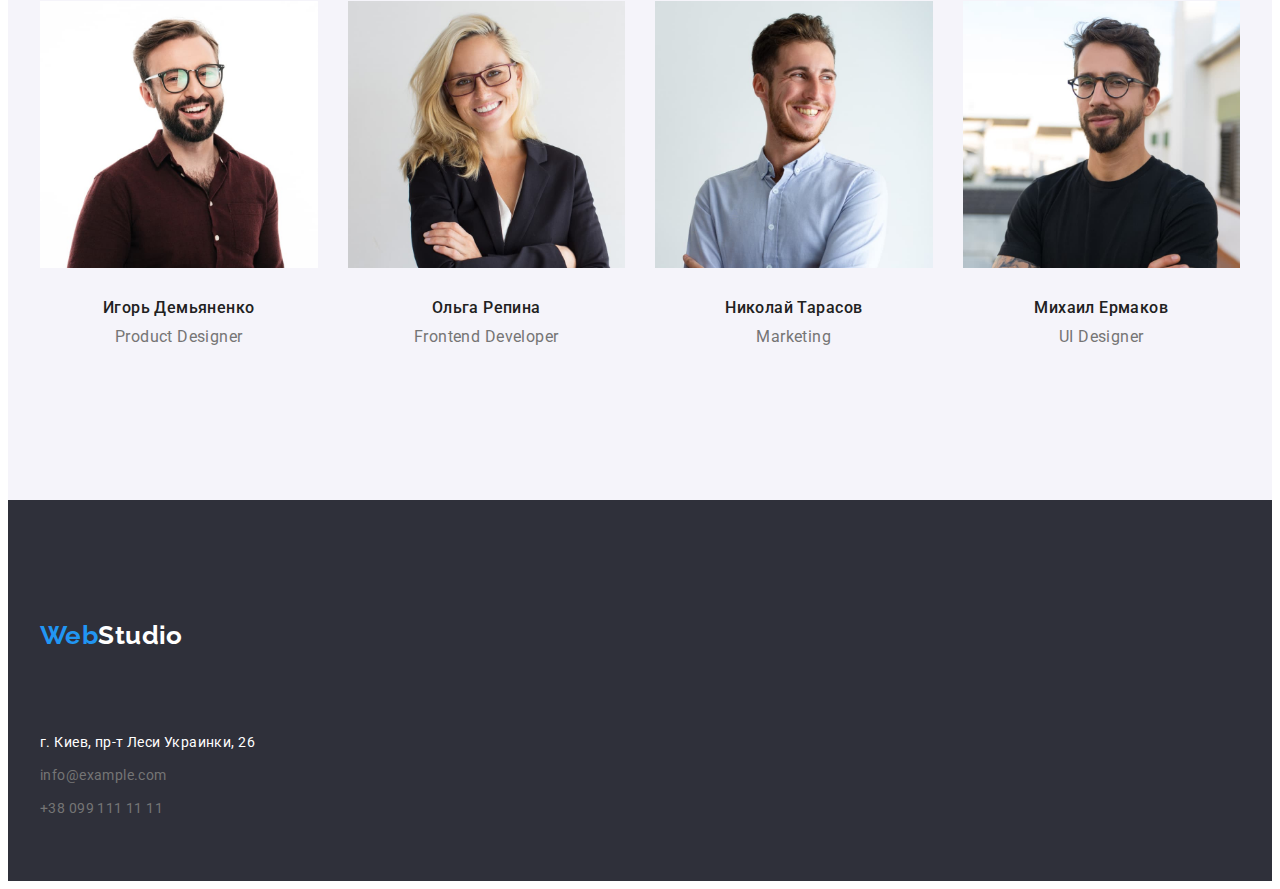
==== commit 92354071: "Добавляє правки ментора" ====
--- a/index.html
+++ b/index.html
@@ -6,51 +6,56 @@
     <meta http-equiv="X-UA-Compatible" content="IE=edge">
     <meta name="viewport" content="width=device-width, initial-scale=1.0">
     <title>Главная</title>
+    <link rel="stylesheet" href="https://cdnjs.cloudflare.com/ajax/libs/modern-normalize/1.1.0/modern-normalize.min.css" integrity="sha512-wpPYUAdjBVSE4KJnH1VR1HeZfpl1ub8YT/NKx4PuQ5NmX2tKuGu6U/JRp5y+Y8XG2tV+wKQpNHVUX03MfMFn9Q==" crossorigin="anonymous" referrerpolicy="no-referrer" />
     <link href="https://fonts.googleapis.com/css2?family=Raleway:wght@700&family=Roboto:wght@400;500;700;900&display=swap"
         rel="stylesheet">
 
     <link rel="stylesheet" href="./css/styles.css">
 </head>
 <body>
-    <header class="header container">
-        <nav class="nav-header">
-            <a href="#" class="logo link">Web<span class="logo-black">Studio</span></a>
-            <ul class="nav-list list">
-                <li class="nav-item"><a href="#" class="nav-link link active">Студия</a></li>
-                <li class="nav-item"><a href="./portfolio.html" class="nav-link link">Портфолио</a></li>
-                <li class="nav-item"><a href="#" class="nav-link link">Контакты</a></li>
+    <header class="headerr">
+        <div class="container header-container">
+            <nav class="nav-header">
+                <a href="#" class="logo link">Web<span class="logo-black">Studio</span></a>
+                <ul class="nav-list list">
+                    <li class="nav-item"><a href="#" class="nav-link link active">Студия</a></li>
+                    <li class="nav-item"><a href="./portfolio.html" class="nav-link link">Портфолио</a></li>
+                    <li class="nav-item"><a href="#" class="nav-link link">Контакты</a></li>
+                </ul>
+            </nav>
+            <ul class="contacts-list list">
+                <li class="contacts-item"><a href="mailto:info@devstudio.com" class="contacts-link link">info@devstudio.com</a></li>
+                <li class="contacts-item"><a href="tel:+380961111111" class="contacts-link link">+38 096 111 11 11</a></li>
             </ul>
-        </nav>
-        <ul class="contacts-list list">
-            <li class="contacts-item"><a href="mailto:info@devstudio.com" class="contacts-link link">info@devstudio.com</a></li>
-            <li class="contacts-item"><a href="tel:+380961111111" class="contacts-link link">+38 096 111 11 11</a></li>
-        </ul>
+        </div>
     </header>
 
     <main>
-        <section class="hero">
-            <h1 class="hero-title">Эффективные решения для вашего бизнеса</h1>
+        <section class="section-hero section">
+            <div class="hero-container">
+                <h1 class="hero-title">Эффективные решения для вашего бизнеса</h1>
             <button type="button" class="main-button">Заказать услугу</button>
+            </div>
         </section>
 
-        <section class="feature">
+        <section class="feature section">
             <div class="container content">
                   <!-- This h2 will be hidden-->
             <h2 class="hidden-section-title">Особенности</h2>
-            <ul class="list feature-list">
-                <li class="feature-item">
+            <ul class="list feature-list card-set">
+                <li class="feature-item card-item4">
                     <h3  class="feature-title">Внимание к деталям</h3>
                     <p class="text">Идейные соображения, а также начало повседневной работы по формированию позиции.</p>
                 </li>
-                <li class="feature-item">
+                <li class="feature-item card-item4">
                     <h3  class="feature-title">Пунктуальность</h3>
                     <p class="text">Задача организации, в особенности же рамки и место обучения кадров влечет за собой.</p>
                 </li>
-                <li class="feature-item">
+                <li class="feature-item card-item4">
                     <h3  class="feature-title">Планирование</h3>
                     <p class="text">Равным образом консультация с широким активом в значительной степени обуславливает.</p>
                 </li>
-                <li class="feature-item">
+                <li class="feature-item card-item4">
                     <h3  class="feature-title">Современные технологии</h3>
                     <p class="text">Значимость этих проблем настолько очевидна, что реализация плановых заданий.</p>
                 </li>
@@ -58,17 +63,17 @@
             </div>
         </section>
 
-        <section class="doing content">
+        <section class="doing section">
            <div class="container">
             <h2 class="section-title">Чем мы занимаемся</h2>
-            <ul class="list doing-list">
-                <li class="doing-item">
+            <ul class="list doing-list card-set">
+                <li class="doing-item card-item3">
                     <img src="./images/box-1.jpg" alt="Разработка сайта" width="370">
                 </li>
-                <li class="doing-item">
+                <li class="doing-item card-item3">
                    <img src="./images/box-2.jpg" alt="Тестирование сайта" width="370">
                 </li>
-                <li class="doing-item">
+                <li class="doing-item card-item3">
                      <img src="./images/box-3.jpg" alt="Разработка дизайна" width="370">
 
                 </li>
@@ -76,29 +81,37 @@
            </div>
             </section>
 
-        <section class="team content">
+        <section class="team section">
             <div class="container">
                 <h2 class="section-title">Наша команда</h2>
-                <ul class="team-list list">
-                    <li class="team-item">
+                <ul class="team-list list card-set">
+                    <li class="team-item card-item4">
                         <img src="./images/img-igor.jpg" alt="фото Игорь Демьяненко" class="team-img" width="270">
-                        <h3  class="team-name">Игорь Демьяненко</h3>
-                        <p class="team-text">Product Designer</p>
+                        <div class="container-name">
+                            <h3  class="team-name">Игорь Демьяненко</h3>
+                            <p class="team-text">Product Designer</p>
+                        </div>
                     </li>
-                    <li class="team-item">
+                    <li class="team-item card-item4">
                         <img src="./images/img-olga.jpg" alt="фото Ольга Репина" class="team-img" width="270">
-                        <h3 class="team-name">Ольга Репина</h3>
-                        <p class="team-text">Frontend Developer</p>
+                        <div class="container-name">
+                            <h3 class="team-name">Ольга Репина</h3>
+                            <p class="team-text">Frontend Developer</p>
+                        </div>
                     </li>
-                    <li class="team-item">
+                    <li class="team-item card-item4">
                         <img src="./images/img-nikola.jpg" alt="фото Николай Тарасов" class="team-img" width="270">
-                        <h3 class="team-name">Николай Тарасов</h3>
-                        <p class="team-text">Marketing</p>
+                        <div class="container-name">
+                            <h3 class="team-name">Николай Тарасов</h3>
+                            <p class="team-text">Marketing</p>
+                        </div>
                     </li>
-                    <li class="team-item">
+                    <li class="team-item card-item4">
                         <img src="./images/img-michail.jpg" alt="фото Михаил Ермаков" class="team-img" width="270">
-                        <h3 class="team-name">Михаил Ермаков</h3>
-                        <p class="team-text">UI Designer</p>
+                        <div class="container-name">
+                            <h3 class="team-name">Михаил Ермаков</h3>
+                            <p class="team-text">UI Designer</p>
+                        </div>
                     </li>
                 </ul>
             </div>
--- a/css/styles.css
+++ b/css/styles.css
@@ -22,6 +22,12 @@
   padding: 0;
 }
 
+img {
+  display: block;
+  min-width: 100%;
+  height: auto;
+}
+
 .container {
   width: 1200px;
   padding-left: 15px;
@@ -30,19 +36,25 @@
   margin-right: auto;
 }
 
-.content {
+.section {
   padding-top: 94px;
   padding-bottom: 94px;
+}
+
+.section.doing {
+  padding-top: 0;
 }
 
 .header {
   font-weight: 500;
   line-height: 1.14;
   letter-spacing: 0.02em;
-
-  display: flex;
-  justify-content: space-between;
+}
+
+.header-container {
+  display: flex;
   align-items: center;
+  border-bottom : 1px solid #ECECEC;
 }
 
 .link {
@@ -50,8 +62,25 @@
   color: currentColor;
 }
 
+.card-set {
+  display: flex;
+  flex-wrap: wrap;
+  gap: 30px;
+}
+
+.card-item3 {
+  flex-basis: calc((100% - 60px)/3);
+}
+
+.card-item4 {
+  flex-basis: calc((100% - 90px)/4);
+}
+
 .footer {
   background-color: var(--footer-bgc);
+  padding-top: 60px;
+  padding-bottom: 60px;
+  padding-left: 0px;
 }
 
 .team {
@@ -115,6 +144,7 @@
 
 .contacts-list {
   display: flex;
+  margin-left: auto;
 }
 
 .nav-link {
@@ -128,7 +158,7 @@
   color: var(--hover-text);
 }
 
-.hero {
+.section-hero {
   background-color: var(--footer-bgc);
   text-align: center;
   padding-top: 200px;
@@ -143,6 +173,7 @@
   letter-spacing: 0.06em;
   text-transform: uppercase;
   color: var(--white-text);
+  margin-bottom: 30px;
 }
 
 .main-button {
@@ -168,17 +199,8 @@
   background-color: #188ce8;
 }
 
-.feature-list {
-  display: flex;
-  justify-content: space-between;
-}
-
-.feature-item + .feature-item {
-  margin-left: 30px;
-}
-
-.feature-item {
-  height: 100px;
+.feature-title {
+  margin-bottom: 10px;
 }
 
 .section-title {
@@ -198,32 +220,12 @@
   font-size: 14px;
 }
 
-.doing-list {
-  display: flex;
-}
-
-.doing-item + .doing-item {
-  margin-left: 30px;
-}
-
 .hidden-section-title {
   display: none;
 }
 
-.team-list {
-  display: flex;
-}
-
-.team-item + .team-item {
-  margin-left: 30px;
-}
-
 .team-item {
   padding-bottom: 30px;
-}
-
-.team-img {
-  margin-bottom: 30px;
 }
 
 .team-name {
@@ -254,9 +256,6 @@
 }
 
 .footer-container {
-  padding-top: 60px;
-  padding-bottom: 60px;
-  padding-left: 0px;
   display: flex;
   flex-direction: column;
 }
@@ -267,7 +266,7 @@
 
 .button-list {
   display: flex;
-  padding-bottom: 50px;
+  margin-bottom: 50px;
   justify-content: center;
 }
 
@@ -301,6 +300,7 @@
   line-height: 2;
   letter-spacing: 0.06em;
   color: var(--main-text);
+  margin-bottom: 4px;
 }
 
 .job-text {
@@ -308,15 +308,20 @@
   line-height: 1.88;
 }
 
-.job-list {
-  display: flex;
-  flex-wrap: wrap;
-  gap: 30px;
-}
 
 .job-container {
   padding-top: 20px;
   padding-bottom: 20px;
   padding-left: 24px;
   padding-right: 24px;
+}
+
+.job-item {
+  box-shadow: 0px 1px 3px rgba(0, 0, 0, 0.12), 0px 1px 1px rgba(0, 0, 0, 0.14), 0px 2px 1px rgba(0, 0, 0, 0.2);
+  border-radius: 0px 0px 4px 4px;
+}
+
+.container-name {
+  padding-top: 30px;
+  padding-bottom: 30px;
 }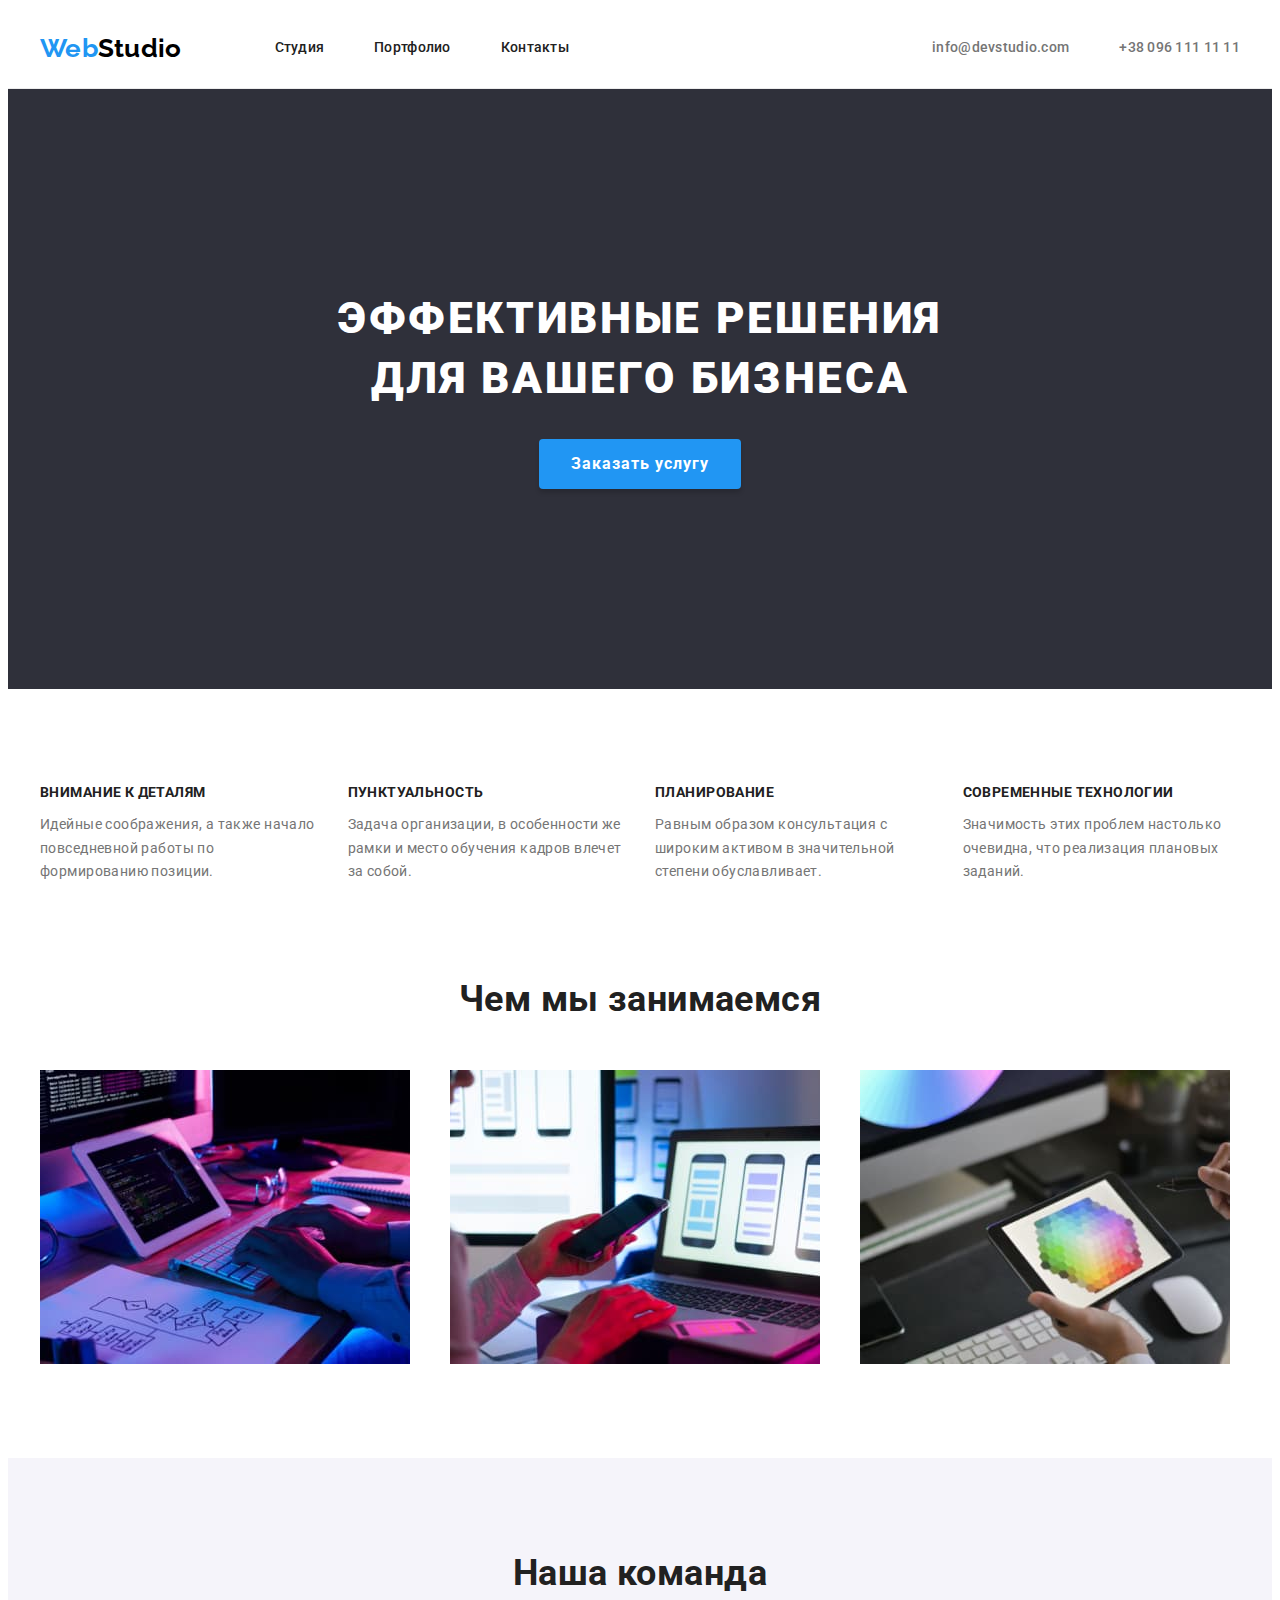
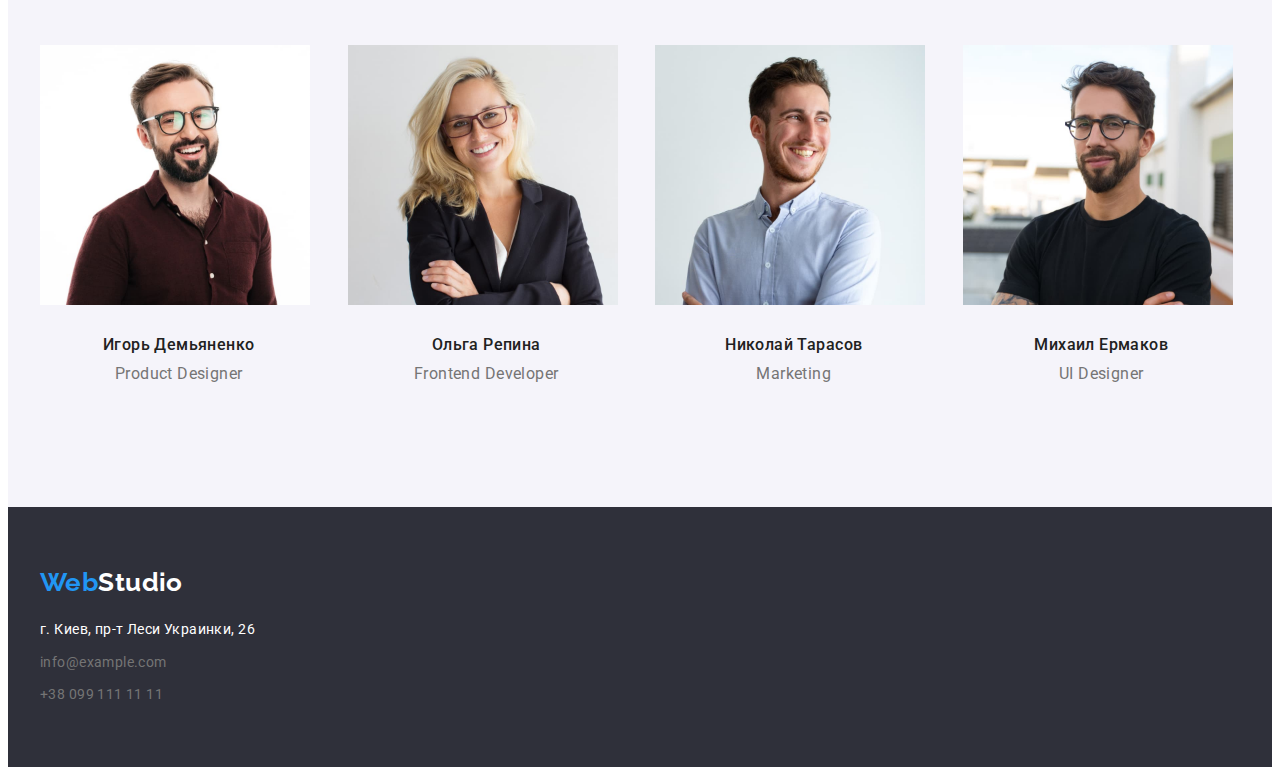
==== commit ccba5c78: "вносить правки ментора від 14.07" ====
--- a/index.html
+++ b/index.html
@@ -13,7 +13,7 @@
     <link rel="stylesheet" href="./css/styles.css">
 </head>
 <body>
-    <header class="headerr">
+    <header class="header">
         <div class="container header-container">
             <nav class="nav-header">
                 <a href="#" class="logo link">Web<span class="logo-black">Studio</span></a>
@@ -31,8 +31,8 @@
     </header>
 
     <main>
-        <section class="section-hero section">
-            <div class="hero-container">
+        <section class="section-hero">
+            <div class="container">
                 <h1 class="hero-title">Эффективные решения для вашего бизнеса</h1>
             <button type="button" class="main-button">Заказать услугу</button>
             </div>
@@ -43,19 +43,19 @@
                   <!-- This h2 will be hidden-->
             <h2 class="hidden-section-title">Особенности</h2>
             <ul class="list feature-list card-set">
-                <li class="feature-item card-item4">
+                <li class="feature-item card-item">
                     <h3  class="feature-title">Внимание к деталям</h3>
                     <p class="text">Идейные соображения, а также начало повседневной работы по формированию позиции.</p>
                 </li>
-                <li class="feature-item card-item4">
+                <li class="feature-item card-item">
                     <h3  class="feature-title">Пунктуальность</h3>
                     <p class="text">Задача организации, в особенности же рамки и место обучения кадров влечет за собой.</p>
                 </li>
-                <li class="feature-item card-item4">
+                <li class="feature-item card-item">
                     <h3  class="feature-title">Планирование</h3>
                     <p class="text">Равным образом консультация с широким активом в значительной степени обуславливает.</p>
                 </li>
-                <li class="feature-item card-item4">
+                <li class="feature-item card-item">
                     <h3  class="feature-title">Современные технологии</h3>
                     <p class="text">Значимость этих проблем настолько очевидна, что реализация плановых заданий.</p>
                 </li>
@@ -67,13 +67,13 @@
            <div class="container">
             <h2 class="section-title">Чем мы занимаемся</h2>
             <ul class="list doing-list card-set">
-                <li class="doing-item card-item3">
+                <li class="doing-item card-item">
                     <img src="./images/box-1.jpg" alt="Разработка сайта" width="370">
                 </li>
-                <li class="doing-item card-item3">
+                <li class="doing-item card-item">
                    <img src="./images/box-2.jpg" alt="Тестирование сайта" width="370">
                 </li>
-                <li class="doing-item card-item3">
+                <li class="doing-item card-item">
                      <img src="./images/box-3.jpg" alt="Разработка дизайна" width="370">
 
                 </li>
@@ -85,28 +85,28 @@
             <div class="container">
                 <h2 class="section-title">Наша команда</h2>
                 <ul class="team-list list card-set">
-                    <li class="team-item card-item4">
+                    <li class="team-item card-item">
                         <img src="./images/img-igor.jpg" alt="фото Игорь Демьяненко" class="team-img" width="270">
                         <div class="container-name">
                             <h3  class="team-name">Игорь Демьяненко</h3>
                             <p class="team-text">Product Designer</p>
                         </div>
                     </li>
-                    <li class="team-item card-item4">
+                    <li class="team-item card-item">
                         <img src="./images/img-olga.jpg" alt="фото Ольга Репина" class="team-img" width="270">
                         <div class="container-name">
                             <h3 class="team-name">Ольга Репина</h3>
                             <p class="team-text">Frontend Developer</p>
                         </div>
                     </li>
-                    <li class="team-item card-item4">
+                    <li class="team-item card-item">
                         <img src="./images/img-nikola.jpg" alt="фото Николай Тарасов" class="team-img" width="270">
                         <div class="container-name">
                             <h3 class="team-name">Николай Тарасов</h3>
                             <p class="team-text">Marketing</p>
                         </div>
                     </li>
-                    <li class="team-item card-item4">
+                    <li class="team-item card-item">
                         <img src="./images/img-michail.jpg" alt="фото Михаил Ермаков" class="team-img" width="270">
                         <div class="container-name">
                             <h3 class="team-name">Михаил Ермаков</h3>
@@ -120,7 +120,7 @@
 
     <footer class="footer">
         <div class="container footer-container">
-            <a href="#" class="logo footer link">Web<span class="logo-white">Studio</span></a>
+            <a href="#" class="logo link">Web<span class="logo-white">Studio</span></a>
             <address class="address">
                 <ul class="list address-list">
                     <li class="address-item">
--- a/css/styles.css
+++ b/css/styles.css
@@ -6,7 +6,8 @@
   --hover-text: #2196f3;
   --white-text: #ffffff;
   --black-text: #000000;
-  --black-transparency: rgba (255, 255, 255, 0,6)
+  --black-transparency: rgba (255, 255, 255, 0,6);
+  --card-item: 3;
 }
 
 body {
@@ -24,7 +25,7 @@
 
 img {
   display: block;
-  min-width: 100%;
+  max-width: 100%;
   height: auto;
 }
 
@@ -49,12 +50,12 @@
   font-weight: 500;
   line-height: 1.14;
   letter-spacing: 0.02em;
+  border-bottom: 1px solid #ECECEC;
 }
 
 .header-container {
   display: flex;
   align-items: center;
-  border-bottom : 1px solid #ECECEC;
 }
 
 .link {
@@ -68,19 +69,15 @@
   gap: 30px;
 }
 
-.card-item3 {
-  flex-basis: calc((100% - 60px)/3);
-}
-
-.card-item4 {
-  flex-basis: calc((100% - 90px)/4);
+.card-item {
+  flex-basis: calc((100% - (var(--card-item) - 1) * 30px) / var(--card-item) );
 }
 
 .footer {
   background-color: var(--footer-bgc);
   padding-top: 60px;
   padding-bottom: 60px;
-  padding-left: 0px;
+
 }
 
 .team {
@@ -97,7 +94,9 @@
   font-size: 26px;
   line-height: 1.19;
   color: var(--hover-text);
-
+}
+
+.header .logo {
   margin-right: 93px;
 }
 
@@ -113,7 +112,7 @@
   color: var(--hover-text);
 }
 
-.logo.footer {
+.footer .logo {
   margin-bottom: 20px;
 }
 
@@ -147,7 +146,7 @@
   margin-left: auto;
 }
 
-.nav-link {
+.nav-link, .header .contacts-link {
   padding-top: 32px;
   padding-bottom: 32px;
   display: block;
@@ -174,6 +173,9 @@
   text-transform: uppercase;
   color: var(--white-text);
   margin-bottom: 30px;
+  max-width: 696px ;
+  margin-left: auto;
+  margin-right: auto;
 }
 
 .main-button {
@@ -199,6 +201,10 @@
   background-color: #188ce8;
 }
 
+.feature-list, .team-list {
+  --card-item: 4;
+}
+
 .feature-title {
   margin-bottom: 10px;
 }
@@ -221,11 +227,16 @@
 }
 
 .hidden-section-title {
-  display: none;
-}
-
-.team-item {
-  padding-bottom: 30px;
+  position: absolute;
+  width: 1px;
+  height: 1px;
+  margin: -1px;
+  border: 0;
+  padding: 0;
+  white-space: nowrap;
+  clip-path: inset(100%);
+  clip: rect(0 0 0 0);
+  overflow: hidden;
 }
 
 .team-name {
@@ -260,8 +271,8 @@
   flex-direction: column;
 }
 
-.address-item + .address-item {
-  margin-top: 9px;
+.address-item:not(:last-child) {
+  margin-bottom: 9px;
 }
 
 .button-list {
@@ -270,8 +281,8 @@
   justify-content: center;
 }
 
-.button-item + .button-item {
-  margin-left: 8px;
+.button-item:not(:last-child) {
+  margin-right: 8px;
 }
 
 .filter-button {
@@ -314,11 +325,7 @@
   padding-bottom: 20px;
   padding-left: 24px;
   padding-right: 24px;
-}
-
-.job-item {
-  box-shadow: 0px 1px 3px rgba(0, 0, 0, 0.12), 0px 1px 1px rgba(0, 0, 0, 0.14), 0px 2px 1px rgba(0, 0, 0, 0.2);
-  border-radius: 0px 0px 4px 4px;
+  border: 1px solid #EEEEEE;
 }
 
 .container-name {
